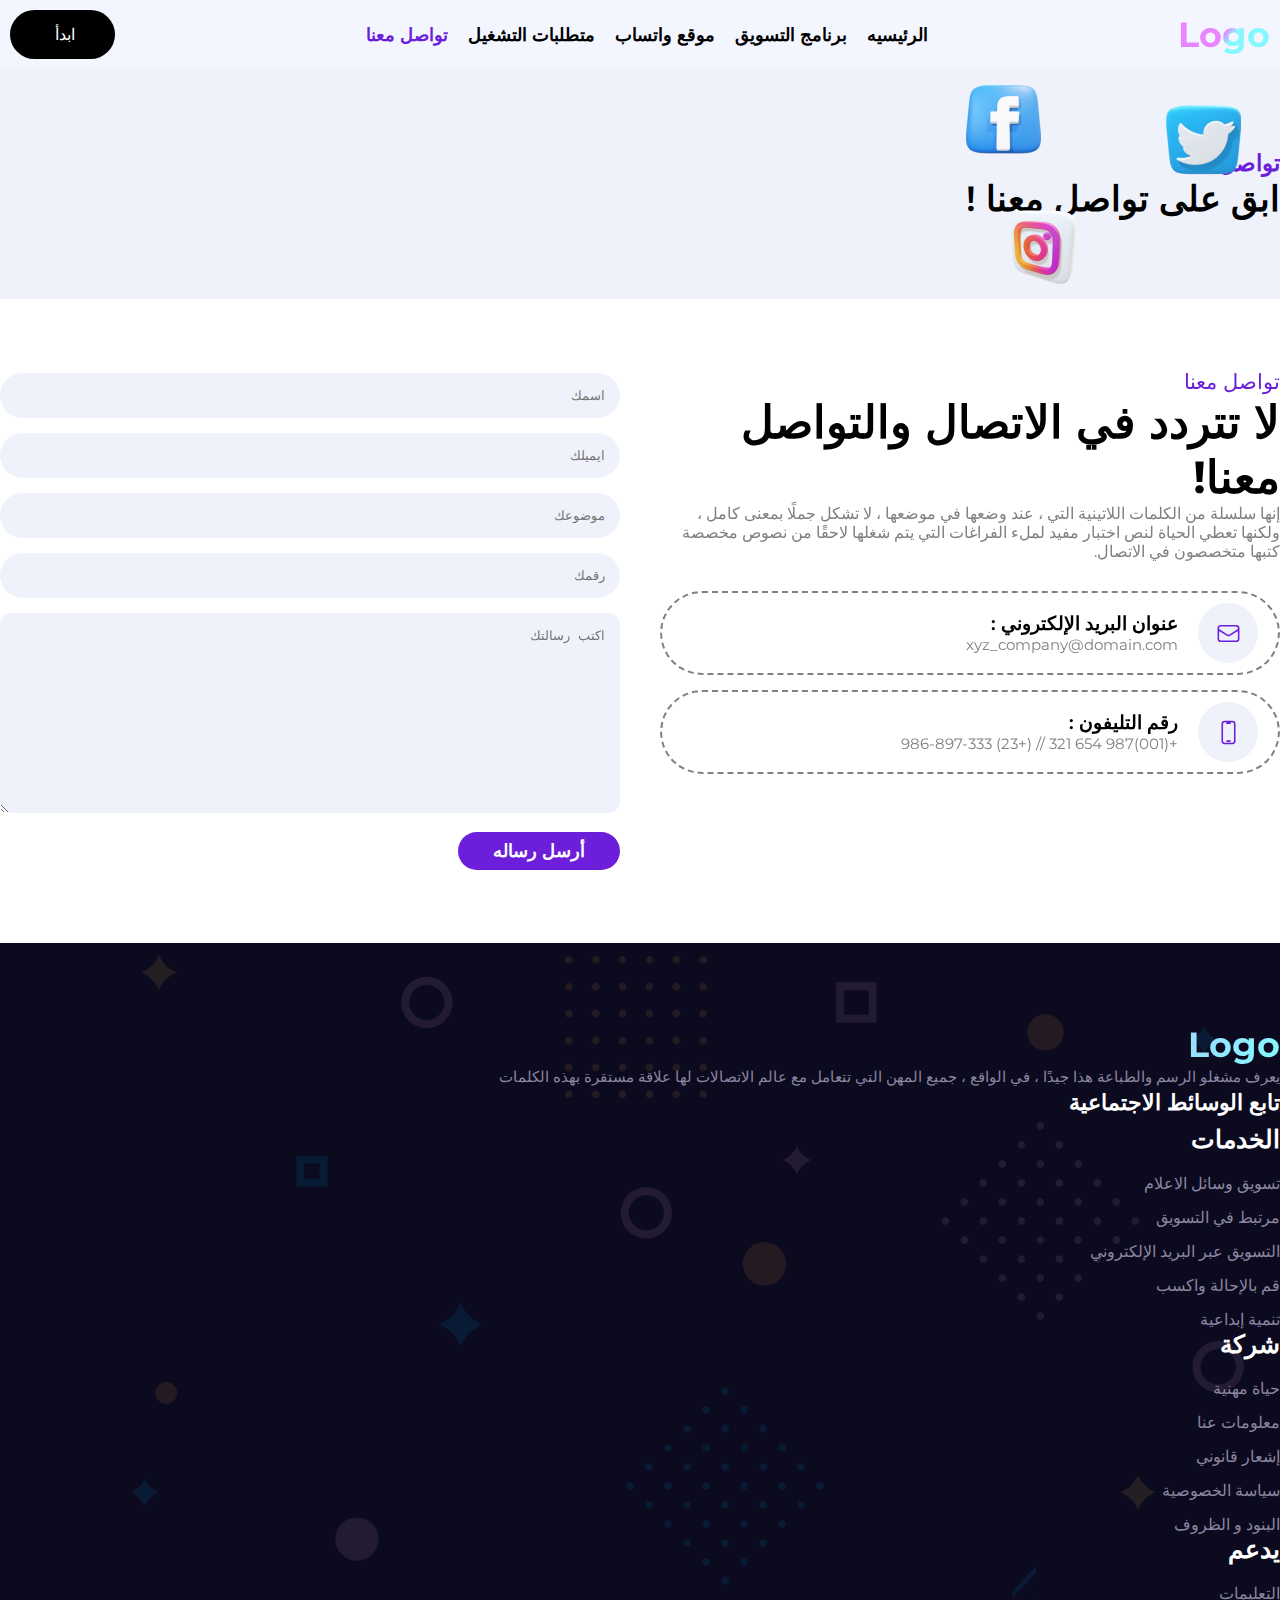
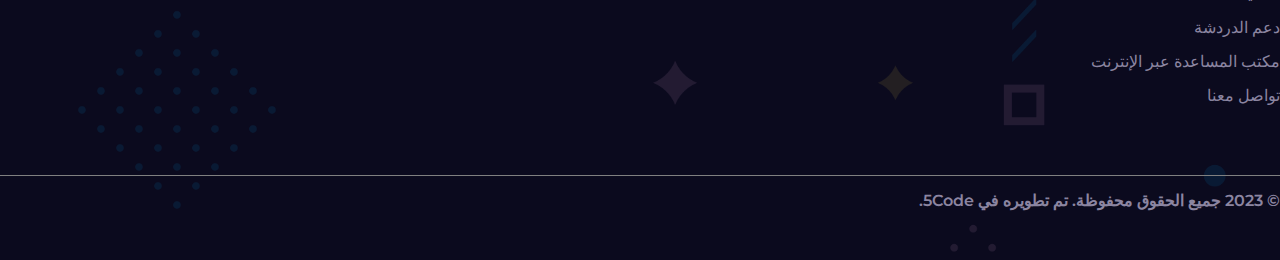
==== contact-us.html @ c9c699e8 "commit" ====
<!DOCTYPE html>
<html lang="en" dir="rtl">
  <head>
    <meta charset="UTF-8" />
    <meta http-equiv="X-UA-Compatible" content="IE=edge" />
    <meta name="viewport" content="width=device-width, initial-scale=1.0" />
    <title>Marketing project | contact us</title>
    <link rel="stylesheet" href="css/style.css" />
    <!-- bootstrap -->
    <link
      href="https://cdn.jsdelivr.net/npm/bootstrap@5.3.0-alpha3/dist/css/bootstrap.min.css"
      rel="stylesheet"
      integrity="sha384-KK94CHFLLe+nY2dmCWGMq91rCGa5gtU4mk92HdvYe+M/SXH301p5ILy+dN9+nJOZ"
      crossorigin="anonymous"
    />
    <!-- font awesome -->
    <link
      rel="stylesheet"
      href="https://cdnjs.cloudflare.com/ajax/libs/font-awesome/6.4.0/css/all.min.css"
      integrity="sha512-iecdLmaskl7CVkqkXNQ/ZH/XLlvWZOJyj7Yy7tcenmpD1ypASozpmT/E0iPtmFIB46ZmdtAc9eNBvH0H/ZpiBw=="
      crossorigin="anonymous"
      referrerpolicy="no-referrer"
    />
    <!-- aos -->
    <link href="https://unpkg.com/aos@2.3.1/dist/aos.css" rel="stylesheet" />
  </head>
  <body>
    <!-- start header -->
    <header>
      <div class="container">
        <a href="index.html" class="logo">
          <h3>Logo</h3>
        </a>

        <div class="links">
          <a href="index.html" class="link">الرئيسيه</a>
          <a href="marketing-program.html" class="link">برنامج التسويق</a>
           <a href="whats-app.html" class="link">موقع واتساب</a>
          <a href="operating-requirements.html" class="link">متطلبات التشغيل</a>
          <a href="contact-us.html" class="link active">تواصل معنا</a>
        </div>

        <div class="header_info">
           <a href="contact-us.html" class="btn_start"
            >ابدأ <i class="fa-solid fa-angle-left"></i
          ></a>
          <span class="btn_menu"
            ><svg
              xmlns="http://www.w3.org/2000/svg"
              fill="none"
              viewBox="0 0 24 24"
              stroke-width="1.5"
              stroke="currentColor"
              class="w-6 h-6"
            >
              <path
                stroke-linecap="round"
                stroke-linejoin="round"
                d="M3.75 6.75h16.5M3.75 12h16.5M12 17.25h8.25"
              />
            </svg>
          </span>
        </div>
      </div>
    </header>
    <!-- end header -->

    <!-- start menu mobile -->
    <div class="overflow"></div>
    <div class="menu_mobile">
      <div class="head">
        <a href="#">ابدأ</a>
        <span class="btn_close"
          ><svg
            xmlns="http://www.w3.org/2000/svg"
            fill="none"
            viewBox="0 0 24 24"
            stroke-width="1.5"
            stroke="currentColor"
            class="w-6 h-6"
          >
            <path
              stroke-linecap="round"
              stroke-linejoin="round"
              d="M6 18L18 6M6 6l12 12"
            />
          </svg>
        </span>
      </div>

      <div class="links">
        <a href="index.html" class="link"
          >الرئيسيه
          <svg
            xmlns="http://www.w3.org/2000/svg"
            fill="none"
            viewBox="0 0 24 24"
            stroke-width="1.5"
            stroke="currentColor"
            class="w-6 h-6"
          >
            <path
              stroke-linecap="round"
              stroke-linejoin="round"
              d="M8.25 4.5l7.5 7.5-7.5 7.5"
            />
          </svg>
        </a>

        <a href="marketing-program.html" class="link"
          >برنامج التسويق<svg
            xmlns="http://www.w3.org/2000/svg"
            fill="none"
            viewBox="0 0 24 24"
            stroke-width="1.5"
            stroke="currentColor"
            class="w-6 h-6"
          >
            <path
              stroke-linecap="round"
              stroke-linejoin="round"
              d="M8.25 4.5l7.5 7.5-7.5 7.5"
            />
          </svg>
        </a>

         <a href="whats-app.html" class="link"
          > موقع واتساب<svg
            xmlns="http://www.w3.org/2000/svg"
            fill="none"
            viewBox="0 0 24 24"
            stroke-width="1.5"
            stroke="currentColor"
            class="w-6 h-6"
          >
            <path
              stroke-linecap="round"
              stroke-linejoin="round"
              d="M8.25 4.5l7.5 7.5-7.5 7.5"
            />
          </svg>
        </a>
           <a href="operating-requirements.html" class="link"
          > متطلبات التشغيل<svg
            xmlns="http://www.w3.org/2000/svg"
            fill="none"
            viewBox="0 0 24 24"
            stroke-width="1.5"
            stroke="currentColor"
            class="w-6 h-6"
          >
            <path
              stroke-linecap="round"
              stroke-linejoin="round"
              d="M8.25 4.5l7.5 7.5-7.5 7.5"
            />
          </svg>
        </a>

        <a href="contact-us.html" class="link"
          >تواصل معنا
          <svg
            xmlns="http://www.w3.org/2000/svg"
            fill="none"
            viewBox="0 0 24 24"
            stroke-width="1.5"
            stroke="currentColor"
            class="w-6 h-6"
          >
            <path
              stroke-linecap="round"
              stroke-linejoin="round"
              d="M8.25 4.5l7.5 7.5-7.5 7.5"
            />
          </svg>
        </a>
      </div>
    </div>
    <!-- end menu mobile -->

    <!-- start secound hero -->
    <div class="secound_hero">
        <div class="container">
            <div class="text">
                <h4 class="title">تواصل معنا</h4>
                <p class="desc">ابق على تواصل معنا !</p>
            </div>
            <div class="images">
                <div class="img_icon_instagram">
                    <img src="images/Instagram-icon-2.png" alt="">
                </div>
                <div class="img_icon_facebook">
                    <img src="images/Facebook-icon-2.png" alt="">
                </div>
                <div class="img_icon_twitter">
                    <img src="images/Twitter-icon-2.png" alt="">
                </div>
            </div>
        </div>
    </div>
    <!-- end secound hero -->

    <!-- start contact section -->
    <div class="contact_section">
        <div class="container">
            <div class="line">
                <div class="left">
                    <div class="subtitle"  data-aos="fade-left"
              data-aos-duration="800"
              data-aos-delay="200">تواصل معنا</div>
                    <h1 class="title"  data-aos="fade-left"
              data-aos-duration="800"
              data-aos-delay="300">لا تتردد في الاتصال والتواصل معنا!</h1>
                    <p class="desc"  data-aos="fade-left"
              data-aos-duration="800"
              data-aos-delay="400">إنها سلسلة من الكلمات اللاتينية التي ، عند وضعها في موضعها ، لا تشكل جملًا بمعنى كامل ، ولكنها تعطي الحياة لنص اختبار مفيد لملء الفراغات التي يتم شغلها لاحقًا من نصوص مخصصة كتبها متخصصون في الاتصال.</p>
                    <div class="item"  data-aos="fade-left"
              data-aos-duration="800"
              data-aos-delay="500">
                        <div class="icon"><svg xmlns="http://www.w3.org/2000/svg" fill="none" viewBox="0 0 24 24" stroke-width="1.5" stroke="currentColor" class="w-6 h-6">
                            <path stroke-linecap="round" stroke-linejoin="round" d="M21.75 6.75v10.5a2.25 2.25 0 01-2.25 2.25h-15a2.25 2.25 0 01-2.25-2.25V6.75m19.5 0A2.25 2.25 0 0019.5 4.5h-15a2.25 2.25 0 00-2.25 2.25m19.5 0v.243a2.25 2.25 0 01-1.07 1.916l-7.5 4.615a2.25 2.25 0 01-2.36 0L3.32 8.91a2.25 2.25 0 01-1.07-1.916V6.75" />
                            </svg>
                        </div>
                        <div class="text">
                            <h4>عنوان البريد الإلكتروني :</h4>
                            <span>xyz_company@domain.com</span>
                        </div>
                    </div>
                    <div class="item"  data-aos="fade-left"
              data-aos-duration="800"
              data-aos-delay="600">
                        <div class="icon"><svg xmlns="http://www.w3.org/2000/svg" fill="none" viewBox="0 0 24 24" stroke-width="1.5" stroke="currentColor" class="w-6 h-6">
                                <path stroke-linecap="round" stroke-linejoin="round" d="M10.5 1.5H8.25A2.25 2.25 0 006 3.75v16.5a2.25 2.25 0 002.25 2.25h7.5A2.25 2.25 0 0018 20.25V3.75a2.25 2.25 0 00-2.25-2.25H13.5m-3 0V3h3V1.5m-3 0h3m-3 18.75h3" />
                                </svg>
                        </div>
                        <div class="text">
                            <h4>رقم التليفون :</h4>
                            <span>+(001)987 654 321 // (+23) 986-897-333</span>
                        </div>
                    </div>
                    <div class="item"  data-aos="fade-left"
              data-aos-duration="800"
              data-aos-delay="700">
                        <div class="icon"><svg xmlns="http://www.w3.org/2000/svg" fill="none" viewBox="0 0 24 24" stroke-width="1.5" stroke="currentColor" class="w-6 h-6">
                        <path stroke-linecap="round" stroke-linejoin="round" d="M15 10.5a3 3 0 11-6 0 3 3 0 016 0z" />
                        <path stroke-linecap="round" stroke-linejoin="round" d="M19.5 10.5c0 7.142-7.5 11.25-7.5 11.25S4.5 17.642 4.5 10.5a7.5 7.5 0 1115 0z" />
                        </svg>
                        </div>
                        <div class="text">
                            <h4>عنوان المنطقة :</h4>
                            <span>23rd Street, West Road, California</span>
                        </div>
                    </div>
                    
                </div>
                <div class="right">
                    <form action="">
                        <div class="row">
                            <div class="col-12 col-md-6"  data-aos="fade-up"
              data-aos-duration="800"
              data-aos-delay="300">
                                <input type="text" placeholder="اسمك" >
                            </div>
                            <div class="col-12 col-md-6" data-aos="fade-up"
              data-aos-duration="800"
              data-aos-delay="300">
                                <input type="text" placeholder="ايميلك">
                            </div>
                            <div class="col-12 col-md-6" data-aos="fade-up"
              data-aos-duration="800"
              data-aos-delay="400">
                                <input type="text" placeholder="موضوعك">
                            </div>
                            <div class="col-12 col-md-6" data-aos="fade-up"
              data-aos-duration="800"
              data-aos-delay="400">
                                <input type="text" placeholder="رقمك">
                            </div>
                            <div class="col-12" data-aos="fade-up"
              data-aos-duration="800"
              data-aos-delay="500">
                                <textarea placeholder="اكتب رسالتك"></textarea>
                            </div>
                        </div>
                        <button class="btn_submit">أرسل رساله</button>
                    </form>
                </div>
            </div>
        </div>
    </div>
    <!-- end contact section -->


    <!-- start footer -->
    <footer>
      <div class="container">
        <div class="row line">
          <div class="col-12 col-md-3">
            <a href="index.html" class="logo">
              <h3>Logo</h3>
            </a>
            <p class="desc">
              يعرف مشغلو الرسم والطباعة هذا جيدًا ، في الواقع ، جميع المهن التي
              تتعامل مع عالم الاتصالات لها علاقة مستقرة بهذه الكلمات
            </p>

            <h5 class="title_socail">تابع الوسائط الاجتماعية</h4>
            <div class="social_media">
              <a href="#">
                <i class="fa-brands fa-facebook-f"></i>
              </a>
              <a href="#">
                <i class="fa-brands fa-instagram"></i>
              </a>
              <a href="#"> <i class="fa-brands fa-twitter"></i> </a>
            </div>
          </div>
          <div class="col-12 col-md-3">
            <div class="links">
              <h4>الخدمات</h4>
              <a href="#">تسويق وسائل الاعلام</a>
              <a href="#">مرتبط في التسويق </a>
              <a href="#">التسويق عبر البريد الإلكتروني </a>
              <a href="#">قم بالإحالة واكسب</a>
              <a href="#"> تنمية إبداعية </a>
            </div>
          </div>
          <div class="col-12 col-md-3">
            <div class="links">
              <h4>شركة</h4>
              <a href="#">حياة مهنية </a>
              <a href="#">معلومات عنا </a>
              <a href="#">إشعار قانوني</a>
              <a href="#">سياسة الخصوصية</a>
              <a href="#">البنود و الظروف</a>
            </div>
          </div>
          <div class="col-12 col-md-3">
            <div class="links">
              <h4>يدعم</h4>
              <a href="#">التعليمات </a>
              <a href="#">دعم الدردشة </a>
              <a href="#">مكتب المساعدة عبر الإنترنت</a>
              <a href="#">تواصل معنا</a>
            </div>
          </div>
        </div>
        <div class="bottom_footer">
          <p>© 2023 جميع الحقوق محفوظة. تم تطويره في 5Code.</p>
        </div>
      </div>
    </footer>
    <!-- end footer -->

    <script
      src="https://cdn.jsdelivr.net/npm/bootstrap@5.3.0-alpha3/dist/js/bootstrap.bundle.min.js"
      integrity="sha384-ENjdO4Dr2bkBIFxQpeoTz1HIcje39Wm4jDKdf19U8gI4ddQ3GYNS7NTKfAdVQSZe"
      crossorigin="anonymous"
    ></script>
    <!-- aos -->
    <script src="https://unpkg.com/aos@2.3.1/dist/aos.js"></script>
    <script src="js/menu-mobile.js"></script>
    <script>
      AOS.init();
    </script>
  </body>
</html>
---- css/style.css ----
@import url("https://fonts.googleapis.com/css2?family=Montserrat:wght@300;400;500;600;700&display=swap");
header {
  position: relative;
  z-index: 10;
  padding: 10px;
}
header .container {
  display: -webkit-box;
  display: -ms-flexbox;
  display: flex;
  -webkit-box-align: center;
      -ms-flex-align: center;
          align-items: center;
  -webkit-box-pack: justify;
      -ms-flex-pack: justify;
          justify-content: space-between;
}
header .container .logo h3 {
  font-size: 35px;
  font-weight: 700;
  background: linear-gradient(125deg, #e885ff 49%, #85f7ff 59%);
  -webkit-background-clip: text;
  -webkit-text-fill-color: transparent;
}
header .container .links {
  display: -webkit-box;
  display: -ms-flexbox;
  display: flex;
  -webkit-box-align: center;
      -ms-flex-align: center;
          align-items: center;
  gap: 20px;
}
header .container .links .link {
  font-weight: 600;
  font-size: 18px;
}
header .container .links .link.active {
  color: #6c1eda !important;
}
header .container .header_info .btn_start {
  padding: 15px 40px 15px 40px;
  font-weight: 500;
  background-color: #000000;
  color: white !important;
  border-radius: 50px;
  display: -webkit-box;
  display: -ms-flexbox;
  display: flex;
  -webkit-box-align: center;
      -ms-flex-align: center;
          align-items: center;
  gap: 5px;
}
header .container .header_info .btn_start i {
  font-size: 13px;
}
header .container .header_info .btn_menu {
  display: none;
}

@media (max-width: 768px) {
  header {
    padding: 5px 0;
  }
  header .container .logo h3 {
    font-size: 28px;
    margin-bottom: 0;
  }
  header .container .links {
    display: none;
  }
  header .container .header_info .btn_start {
    display: none;
  }
  header .container .header_info .btn_menu {
    display: block;
    cursor: pointer;
  }
  header .container .header_info .btn_menu svg {
    width: 30px;
  }
}
.overflow {
  position: fixed;
  top: 0;
  left: 0;
  width: 100%;
  height: 100%;
  background-color: rgba(0, 0, 0, 0.57);
  z-index: 998;
  display: none;
}
.overflow.active {
  display: block;
}

.menu_mobile {
  position: fixed;
  height: 100%;
  width: 300px;
  top: 0;
  left: -100%;
  background-color: white;
  z-index: 999;
  padding: 20px;
  -webkit-transition: all 0.4s;
  transition: all 0.4s;
}
.menu_mobile.active {
  left: 0;
}
.menu_mobile .head {
  display: -webkit-box;
  display: -ms-flexbox;
  display: flex;
  -webkit-box-align: center;
      -ms-flex-align: center;
          align-items: center;
  -webkit-box-pack: justify;
      -ms-flex-pack: justify;
          justify-content: space-between;
  padding-bottom: 20px;
  border-bottom: 1px solid rgba(20, 3, 66, 0.07);
}
.menu_mobile .head a {
  font-size: 18px;
  background-image: -webkit-gradient(linear, left top, left bottom, from(#e885ff), to(#85f7ff));
  background-image: linear-gradient(180deg, #e885ff 0%, #85f7ff 100%);
  color: white !important;
  padding: 4px 30px;
  border-radius: 50px;
}
.menu_mobile .head .btn_close {
  color: #000000;
  cursor: pointer;
}
.menu_mobile .links {
  padding-top: 15px;
}
.menu_mobile .links .link {
  display: -webkit-box;
  display: -ms-flexbox;
  display: flex;
  -webkit-box-align: center;
      -ms-flex-align: center;
          align-items: center;
  -webkit-box-pack: justify;
      -ms-flex-pack: justify;
          justify-content: space-between;
  margin-bottom: 20px;
  color: #000000 !important;
  font-weight: 500;
  font-size: 18px;
}
.menu_mobile .links .link svg {
  width: 18px;
}

footer {
  padding: 80px 0 50px;
  background-color: #0b0a1e;
  color: white;
  background-image: url("../images/bg-footer.png");
  background-position: center center;
  background-repeat: no-repeat;
  background-size: cover;
}
footer .line {
  margin-bottom: 70px;
}
footer .line .logo h3 {
  font-size: 35px;
  font-weight: 700;
  background: linear-gradient(115deg, #e885ff 69%, #85f7ff 99%);
  -webkit-background-clip: text;
  -webkit-text-fill-color: transparent;
}
footer .line .desc {
  font-size: 15px;
  line-height: 1.5;
  color: #8b85a1;
}
footer .line .title_socail {
  margin-bottom: 8px;
  font-size: 22px;
}
footer .line .social_media {
  display: -webkit-box;
  display: -ms-flexbox;
  display: flex;
  -webkit-box-align: center;
      -ms-flex-align: center;
          align-items: center;
  gap: 15px;
}
footer .line .social_media a i {
  font-size: 18px;
  color: #6c1eda;
}
footer .line h4 {
  margin-bottom: 20px;
  font-size: 25px;
  font-weight: 700;
}
footer .line .links a {
  display: block;
  padding-left: 10px;
  position: relative;
  color: #8b85a1 !important;
}
footer .line .links a:hover {
  color: #e885ff !important;
}
footer .line .links a:not(:last-child) {
  margin-bottom: 15px;
}
footer .line .input_item {
  display: -webkit-box;
  display: -ms-flexbox;
  display: flex;
  -webkit-box-align: center;
      -ms-flex-align: center;
          align-items: center;
  border-radius: 50px;
  overflow: hidden;
  margin-bottom: 10px;
}
footer .line .input_item input {
  padding: 10px;
  width: 100%;
  height: 40px;
}
footer .line .input_item button {
  padding: 10px 20px;
  border: none;
  background-color: #e885ff;
  height: 40px;
  color: white;
}
footer .line .input_item button i {
  font-size: 15px;
}
footer .bottom_footer {
  padding-top: 15px;
  border-top: 1px solid gray;
}
footer .bottom_footer p {
  margin-bottom: 0;
  font-weight: 600;
  color: #8b85a1;
}

@media (max-width: 768px) {
  footer {
    padding: 30px 0 20px;
    text-align: center;
  }
  footer .line {
    margin-bottom: 20px;
  }
  footer .line .logo h3 {
    font-size: 27px;
  }
  footer .line .desc {
    font-size: 13px;
  }
  footer .line .btn_about {
    -webkit-box-pack: center;
        -ms-flex-pack: center;
            justify-content: center;
    font-size: 15px;
  }
  footer .line .btn_about span {
    width: 28px;
    height: 28px;
  }
  footer .line .btn_about span i {
    font-size: 11px;
  }
  footer .line h4 {
    font-size: 19px;
    margin-bottom: 10px;
  }
  footer .line .links {
    margin: 10px 0;
  }
  footer .line .links a {
    width: -webkit-fit-content;
    width: -moz-fit-content;
    width: fit-content;
    margin: 0 auto 10px !important;
    font-size: 14px;
    padding-left: 5px;
  }
  footer .line .links a::before {
    width: 5px;
    height: 5px;
  }
  footer .line .input_item {
    border-radius: 100px;
  }
  footer .line .input_item input {
    padding: 4px 10px;
    height: 35px;
    font-size: 14px;
  }
  footer .line .input_item button {
    height: 35px;
    padding: 0px 20px;
  }
  footer .line .input_item button i {
    font-size: 11px;
  }
  footer .line .social_media {
    -webkit-box-pack: center;
        -ms-flex-pack: center;
            justify-content: center;
  }
  footer .bottom_footer p {
    font-size: 12px;
  }
}
.secound_hero {
  height: 230px;
  display: -webkit-box;
  display: -ms-flexbox;
  display: flex;
  -webkit-box-align: center;
      -ms-flex-align: center;
          align-items: center;
  background-color: #eff2fb;
}
.secound_hero .container {
  display: -webkit-box;
  display: -ms-flexbox;
  display: flex;
  -webkit-box-align: center;
      -ms-flex-align: center;
          align-items: center;
  -webkit-box-pack: justify;
      -ms-flex-pack: justify;
          justify-content: space-between;
}
.secound_hero .container .text .title {
  font-size: 23px;
  color: #6c1eda;
  font-weight: 600;
}
.secound_hero .container .text .desc {
  font-size: 35px;
  font-weight: 600;
}
.secound_hero .container .images {
  position: relative;
}
.secound_hero .container .images > div {
  position: absolute;
}
.secound_hero .container .images > div.img_icon_instagram {
  top: 25px;
  right: -110px;
}
.secound_hero .container .images > div.img_icon_facebook {
  top: -105px;
  left: 0;
}
.secound_hero .container .images > div.img_icon_twitter {
  bottom: 0;
  left: 200px;
}
.secound_hero .container .images > div img {
  width: 75px;
}

@media (max-width: 768px) {
  .secound_hero {
    height: 150px;
  }
  .secound_hero .container .text .title {
    font-size: 19px;
    margin-bottom: 0;
  }
  .secound_hero .container .text .desc {
    font-size: 25px;
    margin-bottom: 0;
  }
  .secound_hero .container .images > div.img_icon_facebook {
    top: -55px;
    left: 35px;
  }
  .secound_hero .container .images > div.img_icon_twitter {
    left: 150px;
  }
  .secound_hero .container .images > div img {
    width: 40px;
  }
}
.hero_section {
  height: calc(100vh - 79px);
}
.hero_section .container {
  height: 100%;
}
.hero_section .container .line {
  height: 100%;
  display: -webkit-box;
  display: -ms-flexbox;
  display: flex;
  -webkit-box-align: center;
      -ms-flex-align: center;
          align-items: center;
  gap: 40px;
}
.hero_section .container .line .left,
.hero_section .container .line .right {
  width: 50%;
}
.hero_section .container .line .left .subtitle {
  font-size: 21px;
  margin-bottom: 10px;
  font-weight: 600;
  background: linear-gradient(50deg, #739eff 67%, #df53ff 94%);
  -webkit-background-clip: text;
  -webkit-text-fill-color: transparent;
}
.hero_section .container .line .left .title {
  font-size: 45px;
  font-weight: 700;
  margin-bottom: 20px;
}
.hero_section .container .line .left .title span {
  background: -webkit-gradient(linear, left top, right top, from(#85f7ff), color-stop(40%, #739eff), color-stop(#df53ff), to(#e885ff));
  background: linear-gradient(90deg, #85f7ff 0%, #739eff 40%, #df53ff, #e885ff 100%);
  -webkit-background-clip: text;
  -webkit-text-fill-color: transparent;
}
.hero_section .container .line .left .desc {
  color: rgba(60, 66, 117, 0.631372549);
  font-weight: 600;
  font-size: 17px;
}
.hero_section .container .line .left .btn_start {
  display: inline-block;
  padding: 12px 50px;
  font-weight: 500;
  background-color: #000000;
  color: white !important;
  border-radius: 50px;
  display: -webkit-box;
  display: -ms-flexbox;
  display: flex;
  -webkit-box-align: center;
      -ms-flex-align: center;
          align-items: center;
  gap: 5px;
  border: none;
}
.hero_section .container .line .left .bottom_text {
  margin-top: 25px;
  display: -webkit-box;
  display: -ms-flexbox;
  display: flex;
  -webkit-box-align: center;
      -ms-flex-align: center;
          align-items: center;
  gap: 15px;
}
.hero_section .container .line .left .bottom_text img {
  width: 188px;
}
.hero_section .container .line .left .bottom_text span {
  font-weight: 600;
}
.hero_section .container .line .right {
  position: relative;
}
.hero_section .container .line .right .image_frame_hero {
  margin: auto;
  width: 450px;
  max-width: 660px;
  -webkit-filter: brightness(101%) contrast(100%) saturate(141%) blur(0px) hue-rotate(0deg);
          filter: brightness(101%) contrast(100%) saturate(141%) blur(0px) hue-rotate(0deg);
  border-radius: 30px 30px 30px 30px;
}
.hero_section .container .line .right .image_frame_hero img {
  width: 100%;
  height: 100%;
}
.hero_section .container .line .right .img_hero {
  width: 350px;
  position: absolute;
  bottom: -248px;
  left: 50%;
  -webkit-transform: translate(-50%, -50%);
          transform: translate(-50%, -50%);
}
.hero_section .container .line .right .img_hero img {
  width: 100%;
  height: 100%;
}
.hero_section .container .line .right .img_tiktok,
.hero_section .container .line .right .img_insta,
.hero_section .container .line .right .img_facebook,
.hero_section .container .line .right .img_sales,
.hero_section .container .line .right .img_members {
  position: absolute;
}
.hero_section .container .line .right .img_tiktok {
  top: 10px;
  left: 52px;
}
.hero_section .container .line .right .img_tiktok img {
  width: 90px;
}
.hero_section .container .line .right .img_insta {
  top: 150px;
  right: 90px;
}
.hero_section .container .line .right .img_insta img {
  width: 95px;
}
.hero_section .container .line .right .img_facebook {
  bottom: 150px;
  right: 45px;
}
.hero_section .container .line .right .img_facebook img {
  width: 110px;
}
.hero_section .container .line .right .img_sales {
  bottom: 20px;
  left: 0;
}
.hero_section .container .line .right .img_sales img {
  width: 230px;
  border-radius: 10px;
}
.hero_section .container .line .right .img_members {
  bottom: -40px;
  right: 0;
}
.hero_section .container .line .right .img_members img {
  width: 190px;
  border-radius: 10px;
}

@media (max-width: 768px) {
  .hero_section .container {
    margin-top: 60px;
  }
  .hero_section .container .line {
    -webkit-box-orient: vertical;
    -webkit-box-direction: normal;
        -ms-flex-direction: column;
            flex-direction: column;
    gap: 30px;
    text-align: center;
  }
  .hero_section .container .line .left,
.hero_section .container .line .right {
    width: 100%;
  }
  .hero_section .container .line .left .subtitle {
    font-size: 16px;
    margin-bottom: 2px;
    background: linear-gradient(159deg, #739eff 37%, #df53ff 94%);
    -webkit-background-clip: text;
    -webkit-text-fill-color: transparent;
  }
  .hero_section .container .line .left .title {
    font-size: 28px;
    margin-bottom: 5px;
  }
  .hero_section .container .line .left .desc {
    font-weight: 500;
    font-size: 13px;
    margin-bottom: 10px;
  }
  .hero_section .container .line .left .btn_start {
    margin: auto;
    padding: 5px 25px;
    font-size: 14px;
  }
  .hero_section .container .line .left .bottom_text {
    -webkit-box-pack: center;
        -ms-flex-pack: center;
            justify-content: center;
    gap: 5px;
    margin-top: 8px;
  }
  .hero_section .container .line .left .bottom_text img {
    width: 110px;
  }
  .hero_section .container .line .left .bottom_text span {
    font-size: 14px;
  }
  .hero_section .container .line .right .image_frame_hero {
    width: 100%;
    max-width: 350px;
  }
  .hero_section .container .line .right .img_hero {
    max-width: 280px;
    width: 100%;
    bottom: -198px;
  }
  .hero_section .container .line .right .img_tiktok {
    left: 22px;
  }
  .hero_section .container .line .right .img_tiktok img {
    width: 67px;
  }
  .hero_section .container .line .right .img_insta {
    top: 100px;
    right: 20px;
  }
  .hero_section .container .line .right .img_insta img {
    width: 70px;
  }
  .hero_section .container .line .right .img_facebook {
    right: 15px;
  }
  .hero_section .container .line .right .img_facebook img {
    width: 70px;
  }
  .hero_section .container .line .right .img_sales {
    left: 5px;
  }
  .hero_section .container .line .right .img_sales img {
    width: 130px;
  }
  .hero_section .container .line .right .img_members {
    bottom: 2px;
    right: 20px;
  }
  .hero_section .container .line .right .img_members img {
    width: 120px;
  }
}
.about_programe,
.about_whatsapp {
  padding: 80px 0;
  background-color: #ebeef9;
}
.about_programe .line,
.about_whatsapp .line {
  display: -webkit-box;
  display: -ms-flexbox;
  display: flex;
  -webkit-box-align: center;
      -ms-flex-align: center;
          align-items: center;
  gap: 40px;
}
.about_programe .line .left,
.about_programe .line .right,
.about_whatsapp .line .left,
.about_whatsapp .line .right {
  width: 100%;
}
.about_programe .line .right,
.about_whatsapp .line .right {
  display: -webkit-box;
  display: -ms-flexbox;
  display: flex;
  gap: 35px;
  position: relative;
}
.about_programe .line .right .image,
.about_whatsapp .line .right .image {
  position: relative;
}
.about_programe .line .right .image img,
.about_whatsapp .line .right .image img {
  width: 95%;
  border-radius: 150px;
}
.about_programe .line .right .image:first-child,
.about_whatsapp .line .right .image:first-child {
  -webkit-transform: translateY(60px);
          transform: translateY(60px);
}
.about_programe .line .right .image:first-child::before,
.about_whatsapp .line .right .image:first-child::before {
  content: "";
  position: absolute;
  bottom: 0;
  left: -70px;
  width: 90px;
  height: 90px;
  border-radius: 50%;
  background-color: #ff5e87;
}
.about_programe .line .right .image:nth-child(2)::before,
.about_whatsapp .line .right .image:nth-child(2)::before {
  content: "";
  position: absolute;
  top: 30px;
  right: -100px;
  width: 50px;
  height: 50px;
  border-radius: 50%;
  background-color: #00f9b9;
}
.about_programe .line .right .img_icon,
.about_whatsapp .line .right .img_icon {
  position: absolute;
  top: 50px;
  right: 0;
}
.about_programe .line .right .img_icon img,
.about_whatsapp .line .right .img_icon img {
  width: 100px;
}
.about_programe .line .left .subtitle,
.about_whatsapp .line .left .subtitle {
  font-size: 25px;
  font-weight: 600;
  margin-bottom: 10px;
  background: linear-gradient(50deg, #739eff 67%, #df53ff 94%);
  -webkit-background-clip: text;
  -webkit-text-fill-color: transparent;
}
.about_programe .line .left .title,
.about_whatsapp .line .left .title {
  font-size: 45px;
  font-weight: 700;
  margin-bottom: 15px;
}
.about_programe .line .left .desc,
.about_whatsapp .line .left .desc {
  color: rgba(60, 66, 117, 0.631372549);
  font-weight: 600;
  font-size: 17px;
}
.about_programe .line .left .feature,
.about_whatsapp .line .left .feature {
  margin-bottom: 10px;
  display: -webkit-box;
  display: -ms-flexbox;
  display: flex;
  -webkit-box-align: center;
      -ms-flex-align: center;
          align-items: center;
  gap: 8px;
}
.about_programe .line .left .feature i,
.about_whatsapp .line .left .feature i {
  color: #6c1eda;
  font-size: 20px;
}
.about_programe .line .left .feature span,
.about_whatsapp .line .left .feature span {
  font-size: 17px;
}

@media (max-width: 768px) {
  .about_programe,
.about_whatsapp {
    padding: 30px 0 70px;
  }
  .about_programe .line,
.about_whatsapp .line {
    -webkit-box-orient: vertical;
    -webkit-box-direction: reverse;
        -ms-flex-direction: column-reverse;
            flex-direction: column-reverse;
    gap: 20px;
    text-align: center;
  }
  .about_programe .line .left,
.about_programe .line .right,
.about_whatsapp .line .left,
.about_whatsapp .line .right {
    width: 100%;
  }
  .about_programe .line .left .subtitle,
.about_whatsapp .line .left .subtitle {
    font-size: 18px;
    margin-bottom: 3px;
  }
  .about_programe .line .left .title,
.about_whatsapp .line .left .title {
    font-size: 28px;
    margin-bottom: 0;
  }
  .about_programe .line .left .desc,
.about_whatsapp .line .left .desc {
    font-size: 14px;
    margin-bottom: 6px;
  }
  .about_programe .line .left .feature,
.about_whatsapp .line .left .feature {
    -webkit-box-pack: center;
        -ms-flex-pack: center;
            justify-content: center;
    margin-bottom: 5px;
  }
  .about_programe .line .left .feature i,
.about_whatsapp .line .left .feature i {
    font-size: 16px;
  }
  .about_programe .line .left .feature span,
.about_whatsapp .line .left .feature span {
    font-size: 15px;
    font-weight: 600;
  }
  .about_programe .line .right,
.about_whatsapp .line .right {
    gap: 10px;
  }
  .about_programe .line .right .image:first-child::before,
.about_whatsapp .line .right .image:first-child::before {
    bottom: 44px;
    left: -60px;
    width: 60px;
    height: 60px;
    z-index: 10;
  }
  .about_programe .line .right .image:nth-child(2)::before,
.about_whatsapp .line .right .image:nth-child(2)::before {
    top: 20px;
    right: -70px;
    width: 35px;
    height: 35px;
    z-index: 10;
  }
  .about_programe .line .right .img_icon,
.about_whatsapp .line .right .img_icon {
    display: none;
  }
}
.about_whatsapp {
  background-color: transparent;
  padding: 100px 0;
}
.about_whatsapp .right {
  -webkit-box-pack: center;
      -ms-flex-pack: center;
          justify-content: center;
}
.about_whatsapp .right .img_about {
  text-align: center;
}
.about_whatsapp .right .img_about img {
  width: 85%;
  border-radius: 60px;
  -webkit-box-shadow: 0px 25px 50px 0px rgba(217, 217, 217, 0.36);
          box-shadow: 0px 25px 50px 0px rgba(217, 217, 217, 0.36);
}
.about_whatsapp .right .img_person {
  position: absolute;
  bottom: -45px;
  right: 0px;
}
.about_whatsapp .right .img_person img {
  width: 75%;
  position: relative;
  z-index: 10;
}
.about_whatsapp .right .img_person .bg_person {
  position: absolute;
  bottom: 0;
  left: 63%;
  -webkit-transform: translateX(-50%);
          transform: translateX(-50%);
  z-index: 5;
}

@media (max-width: 768px) {
  .about_whatsapp {
    padding: 40px 0;
  }
  .about_whatsapp .left .subtitle {
    font-size: 17px;
  }
  .about_whatsapp .left .title {
    font-size: 20px !important;
    margin-bottom: 5px;
  }
  .about_whatsapp .right .img_about img {
    width: 100%;
    height: 360px;
    border-radius: 40px;
  }
  .about_whatsapp .right .img_person {
    display: none;
  }
}
.pricing {
  padding: 150px 0;
}
.pricing .subtitle {
  font-size: 22px;
  font-weight: 600;
  color: #6c1eda;
  text-align: center;
}
.pricing .title {
  font-size: 22px;
  font-weight: 700;
  text-align: center;
  margin-bottom: 5px;
}
.pricing .desc {
  color: gray;
  margin: auto;
  text-align: center;
}
.pricing .boxs {
  display: -ms-grid;
  display: grid;
  grid-template-columns: repeat(auto-fill, minmax(350px, 1fr));
  gap: 40px;
  margin-top: 60px;
}
.pricing .boxs .box {
  background-color: #eff2fb;
  padding: 30px;
  border-radius: 12px;
  text-align: center;
}
.pricing .boxs .box.active {
  background-color: #6c1eda;
  color: white;
}
.pricing .boxs .box.active .desc {
  color: rgb(198, 198, 198);
}
.pricing .boxs .box.active .features .feature i {
  color: white;
}
.pricing .boxs .box.active .btn_buy {
  background-color: white;
  color: #6c1eda !important;
}
.pricing .boxs .box .icon {
  text-align: center;
  margin-bottom: 25px;
}
.pricing .boxs .box .icon img {
  width: 80px;
}
.pricing .boxs .box .title {
  font-size: 26px;
}
.pricing .boxs .box .desc {
  font-size: 15px;
  color: gray;
  margin-bottom: 0;
}
.pricing .boxs .box .price {
  text-align: center;
  font-weight: 700;
  font-size: 32px;
  margin: 20px 0;
}
.pricing .boxs .box .features {
  text-align: center;
  margin-bottom: 30px;
}
.pricing .boxs .box .features .feature {
  display: -webkit-box;
  display: -ms-flexbox;
  display: flex;
  -webkit-box-align: center;
      -ms-flex-align: center;
          align-items: center;
  -webkit-box-pack: center;
      -ms-flex-pack: center;
          justify-content: center;
  gap: 8px;
}
.pricing .boxs .box .features .feature:not(:last-child) {
  margin-bottom: 10px;
}
.pricing .boxs .box .features .feature i {
  color: #6c1eda;
  font-size: 13px;
}
.pricing .boxs .box .features .feature span {
  font-size: 17px;
}
.pricing .boxs .box .btn_buy {
  background-color: #6c1eda;
  color: white !important;
  font-weight: 600;
  font-size: 16px;
  border: none;
  border-radius: 6px;
  padding: 8px 35px;
  margin: auto;
}

@media (max-width: 768px) {
  .pricing {
    padding: 30px 0;
  }
  .pricing .subtitle {
    font-size: 15px;
  }
  .pricing .title {
    font-size: 24px;
    margin-bottom: 0;
  }
  .pricing .desc {
    font-size: 13px;
  }
  .pricing .boxs {
    grid-template-columns: repeat(auto-fill, minmax(230px, 1fr));
    gap: 25px;
    margin-top: 30px;
  }
  .pricing .boxs .box {
    padding: 15px;
  }
  .pricing .boxs .box .icon {
    margin-bottom: 8px;
  }
  .pricing .boxs .box .icon img {
    width: 60px;
  }
  .pricing .boxs .box .title {
    font-size: 20px;
  }
  .pricing .boxs .box .desc {
    font-size: 13px;
  }
  .pricing .boxs .box .price {
    font-size: 26px;
    margin: 10px 0;
  }
  .pricing .boxs .box .features {
    margin-bottom: 15px;
  }
  .pricing .boxs .box .features .feature {
    gap: 4px;
  }
  .pricing .boxs .box .features .feature:not(:last-child) {
    margin-bottom: 3px;
  }
  .pricing .boxs .box .features .feature span {
    font-size: 15px;
  }
  .pricing .boxs .box .btn_buy {
    padding: 6px 35px;
    font-size: 15px;
  }
}
.contact_section {
  padding: 70px 0;
  background-color: white;
}
.contact_section .line {
  display: -webkit-box;
  display: -ms-flexbox;
  display: flex;
  -webkit-box-align: center;
      -ms-flex-align: center;
          align-items: center;
  gap: 40px;
}
.contact_section .line .left,
.contact_section .line .right {
  width: 50%;
}
.contact_section .line .left .subtitle {
  font-size: 21px;
  color: #6c1eda;
}
.contact_section .line .left .title {
  font-size: 45px;
  font-weight: 700;
}
.contact_section .line .left .desc {
  color: gray;
  margin-bottom: 30px;
}
.contact_section .line .left .item {
  padding: 10px 20px;
  border: 2px dashed gray;
  border-radius: 60px;
  display: -webkit-box;
  display: -ms-flexbox;
  display: flex;
  -webkit-box-align: center;
      -ms-flex-align: center;
          align-items: center;
  gap: 20px;
}
.contact_section .line .left .item:not(:last-child) {
  margin-bottom: 15px;
}
.contact_section .line .left .item .icon {
  width: 60px;
  height: 60px;
  background-color: #eff2fb;
  border-radius: 50%;
  display: -webkit-box;
  display: -ms-flexbox;
  display: flex;
  -webkit-box-align: center;
      -ms-flex-align: center;
          align-items: center;
  -webkit-box-pack: center;
      -ms-flex-pack: center;
          justify-content: center;
}
.contact_section .line .left .item .icon svg {
  color: #6c1eda;
}
.contact_section .line .left .item .text h4 {
  margin-bottom: 0;
  font-size: 19px;
  font-weight: 600;
}
.contact_section .line .left .item .text span {
  font-size: 15px;
  color: gray;
}
.contact_section .line .right form input,
.contact_section .line .right form textarea {
  padding: 15px;
  background-color: #eff2fb;
  border: none;
  outline: none;
  border-radius: 50px;
  width: 100%;
  margin-bottom: 15px;
}
.contact_section .line .right form textarea {
  border-radius: 12px;
  height: 200px;
}
.contact_section .line .right form .btn_submit {
  background-color: #6c1eda;
  color: white;
  font-weight: 600;
  font-size: 18px;
  border-radius: 50px;
  padding: 8px 35px;
}

@media (max-width: 768px) {
  .contact_section {
    padding: 30px 0;
  }
  .contact_section .line {
    -webkit-box-orient: vertical;
    -webkit-box-direction: normal;
        -ms-flex-direction: column;
            flex-direction: column;
    gap: 20px;
  }
  .contact_section .line .left,
.contact_section .line .right {
    width: 100%;
  }
  .contact_section .line .left {
    text-align: center;
  }
  .contact_section .line .left .subtitle {
    font-size: 18px;
  }
  .contact_section .line .left .title {
    font-size: 23px;
  }
  .contact_section .line .left .desc {
    font-size: 13px;
    margin-bottom: 20px;
  }
  .contact_section .line .left .item {
    padding: 0;
    -webkit-box-orient: vertical;
    -webkit-box-direction: normal;
        -ms-flex-direction: column;
            flex-direction: column;
    gap: 5px;
    border: none;
  }
  .contact_section .line .left .item .icon {
    width: 40px;
    height: 40px;
  }
  .contact_section .line .left .item .icon svg {
    width: 20px;
  }
  .contact_section .line .left .item .text h4 {
    font-size: 17px;
  }
  .contact_section .line .left .item .text span {
    font-size: 13px;
  }
  .contact_section .line .right form input,
.contact_section .line .right form textarea {
    padding: 10px 15px;
    margin-bottom: 8px;
    font-size: 15px;
  }
  .contact_section .line .right form textarea {
    height: 120px;
  }
  .contact_section .line .right form .btn_submit {
    padding: 5px 25px;
    font-size: 14px;
  }
}
.marketing_program {
  padding: 60px 0;
}
.marketing_program .title {
  font-size: 35px;
  font-weight: 700;
  margin-bottom: 25px;
}
.marketing_program .boxs {
  display: -ms-grid;
  display: grid;
  grid-template-columns: repeat(auto-fill, minmax(350px, 1fr));
  gap: 30px;
}
.marketing_program .boxs .box:hover .image img {
  -webkit-transform: scale(1.1);
          transform: scale(1.1);
}
.marketing_program .boxs .box:hover .title_box {
  color: #6c1eda;
}
.marketing_program .boxs .box .image {
  overflow: hidden;
  border-radius: 20px;
}
.marketing_program .boxs .box .image img {
  width: 100%;
  height: 240px;
  -o-object-fit: cover;
     object-fit: cover;
  -webkit-transition: all 0.3s;
  transition: all 0.3s;
}
.marketing_program .boxs .box .type {
  font-size: 17px;
  color: #6c1eda;
  font-weight: 500;
  margin: 10px 0 0;
}
.marketing_program .boxs .box .title_box {
  font-size: 23px;
  font-weight: 700;
  margin-bottom: 2px;
}
.marketing_program .boxs .box .desc {
  font-size: 14px;
  color: gray;
}

@media (max-width: 768px) {
  .marketing_program {
    padding: 30px 0;
  }
  .marketing_program .title {
    font-size: 23px;
    margin-bottom: 15px;
  }
  .marketing_program .boxs {
    grid-template-columns: repeat(auto-fill, minmax(250px, 1fr));
    gap: 15px;
  }
  .marketing_program .boxs .box .image img {
    height: 170px;
  }
  .marketing_program .boxs .box .type {
    font-size: 15px;
    margin: 7px 0 2px;
  }
  .marketing_program .boxs .box .title_box {
    font-size: 18px;
  }
  .marketing_program .boxs .box .desc {
    font-size: 12px;
  }
}
.details_section {
  padding: 60px 0;
  max-width: 900px;
  margin: auto;
}
.details_section .image img {
  width: 100%;
  height: 300px;
  border-radius: 12px;
  -o-object-fit: cover;
     object-fit: cover;
}
.details_section .title {
  font-size: 26px;
  font-weight: 700;
  margin: 10px 0;
}
.details_section .item {
  display: -webkit-box;
  display: -ms-flexbox;
  display: flex;
  -webkit-box-align: center;
      -ms-flex-align: center;
          align-items: center;
  gap: 8px;
}
.details_section .item:not(:last-child) {
  margin-bottom: 15px;
}
.details_section .item i {
  color: #6c1eda;
  font-size: 18px;
}
.details_section .item span {
  font-size: 17px;
}

@media (max-width: 768px) {
  .details_section {
    padding: 30px 0;
  }
  .details_section .image img {
    height: 200px;
  }
  .details_section .title {
    font-size: 19px;
  }
  .details_section .item {
    gap: 4px;
    -webkit-box-align: start;
        -ms-flex-align: start;
            align-items: start;
  }
  .details_section .item:not(:last-child) {
    margin-bottom: 8px;
  }
  .details_section .item i {
    font-size: 12px;
  }
  .details_section .item span {
    font-size: 14px;
  }
}
.requirements_section {
  padding: 60px 0;
  background-color: #31245b;
  color: white;
}
.requirements_section .line {
  display: -webkit-box;
  display: -ms-flexbox;
  display: flex;
  -webkit-box-align: center;
      -ms-flex-align: center;
          align-items: center;
  gap: 40px;
  padding-bottom: 40px;
  border-bottom: 1px solid rgb(212, 208, 208);
}
.requirements_section .line .left,
.requirements_section .line .right {
  width: 50%;
}
.requirements_section .line .left .subtitle {
  font-size: 25px;
  font-weight: 600;
  margin-bottom: 10px;
  background: linear-gradient(50deg, #739eff 67%, #df53ff 94%);
  -webkit-background-clip: text;
  -webkit-text-fill-color: transparent;
}
.requirements_section .line .left .title {
  font-size: 45px;
  font-weight: 700;
  margin-bottom: 15px;
}
.requirements_section .line .left .desc {
  color: rgba(213, 215, 231, 0.631);
  font-weight: 600;
  font-size: 17px;
}
.requirements_section .line .left .feature {
  margin-bottom: 10px;
  display: -webkit-box;
  display: -ms-flexbox;
  display: flex;
  -webkit-box-align: center;
      -ms-flex-align: center;
          align-items: center;
  gap: 8px;
}
.requirements_section .line .left .feature i {
  color: #6c1eda;
  font-size: 20px;
}
.requirements_section .line .left .feature span {
  font-size: 17px;
}
.requirements_section .line .right .img_section {
  text-align: center;
  position: relative;
}
.requirements_section .line .right .img_section > img {
  width: 80%;
  margin: auto;
}
.requirements_section .line .right .img_section .icon_require {
  position: absolute;
  bottom: 20px;
  left: 50px;
}
.requirements_section .line .right .img_section .icon_require:nth-child(2) {
  bottom: 50px;
  right: -300px;
}
.requirements_section .line .right .img_section .icon_require img {
  width: 180px;
}
.requirements_section .requirements_boxs {
  padding-top: 30px;
}
.requirements_section .requirements_boxs h3 {
  text-align: center;
  font-weight: 700;
  font-size: 25px;
}
.requirements_section .requirements_boxs .boxs {
  display: -ms-grid;
  display: grid;
  grid-template-columns: repeat(auto-fill, minmax(200px, 1fr));
  gap: 20px;
  margin-top: 50px;
}
.requirements_section .requirements_boxs .boxs .box {
  display: -webkit-box;
  display: -ms-flexbox;
  display: flex;
  -webkit-box-align: center;
      -ms-flex-align: center;
          align-items: center;
  gap: 20px;
}
.requirements_section .requirements_boxs .boxs .box .icon {
  background-image: -webkit-gradient(linear, left top, left bottom, from(#e885ff), to(#85f7ff));
  background-image: linear-gradient(180deg, #e885ff 0%, #85f7ff 100%);
  width: 60px;
  height: 60px;
  border-radius: 50%;
  display: -webkit-box;
  display: -ms-flexbox;
  display: flex;
  -webkit-box-align: center;
      -ms-flex-align: center;
          align-items: center;
  -webkit-box-pack: center;
      -ms-flex-pack: center;
          justify-content: center;
}
.requirements_section .requirements_boxs .boxs .box .icon svg {
  width: 35px;
}
.requirements_section .requirements_boxs .boxs .box .text h5 {
  font-size: 21px;
  font-weight: 600;
  margin-bottom: 0;
}
.requirements_section .requirements_boxs .boxs .box .text span {
  color: rgb(168, 168, 168);
  font-size: 15px;
}

@media (max-width: 768px) {
  .requirements_section {
    padding: 30px 0;
  }
  .requirements_section .line {
    -webkit-box-orient: vertical;
    -webkit-box-direction: normal;
        -ms-flex-direction: column;
            flex-direction: column;
    gap: 20px;
    padding-bottom: 20px;
    text-align: center;
  }
  .requirements_section .line .left,
.requirements_section .line .right {
    width: 100%;
  }
  .requirements_section .line .left .subtitle {
    font-size: 18px;
    margin-bottom: 3px;
  }
  .requirements_section .line .left .title {
    font-size: 28px;
    margin-bottom: 0;
  }
  .requirements_section .line .left .desc {
    font-size: 14px;
    margin-bottom: 6px;
  }
  .requirements_section .line .left .feature {
    -webkit-box-pack: center;
        -ms-flex-pack: center;
            justify-content: center;
    margin-bottom: 5px;
  }
  .requirements_section .line .left .feature i {
    font-size: 16px;
  }
  .requirements_section .line .left .feature span {
    font-size: 15px;
    font-weight: 600;
  }
  .requirements_section .line .right .img_section .icon_require:nth-child(2) {
    right: -120px;
  }
  .requirements_section .line .right .img_section .icon_require img {
    width: 110px;
  }
  .requirements_section .requirements_boxs {
    padding: 20px;
  }
  .requirements_section .requirements_boxs h3 {
    font-size: 20px;
  }
  .requirements_section .requirements_boxs .boxs {
    grid-template-columns: repeat(auto-fill, minmax(150px, 1fr));
    gap: 15px;
    margin-top: 30px;
  }
  .requirements_section .requirements_boxs .boxs .box {
    -webkit-box-orient: vertical;
    -webkit-box-direction: normal;
        -ms-flex-direction: column;
            flex-direction: column;
    -webkit-box-pack: center;
        -ms-flex-pack: center;
            justify-content: center;
    text-align: center;
    gap: 6px;
  }
  .requirements_section .requirements_boxs .boxs .box .icon {
    width: 50px;
    height: 50px;
  }
  .requirements_section .requirements_boxs .boxs .box .icon svg {
    width: 25px;
  }
  .requirements_section .requirements_boxs .boxs .box .text h5 {
    font-size: 18px;
  }
  .requirements_section .requirements_boxs .boxs .box .text span {
    font-size: 13px;
  }
}
* {
  margin: 0;
  padding: 0;
  -webkit-box-sizing: border-box;
          box-sizing: border-box;
}

html {
  overflow-x: hidden !important;
}

body {
  font-family: "Montserrat", sans-serif !important;
  overflow-x: hidden;
  scroll-behavior: smooth;
  background-color: #f4f6ff !important;
}

ul {
  list-style: none !important;
}

p {
  margin-bottom: 0;
}

a {
  text-decoration: none !important;
  color: inherit !important;
}

button {
  border: none;
  background-color: transparent;
}

svg {
  width: 25px;
}

main {
  overflow: hidden;
}
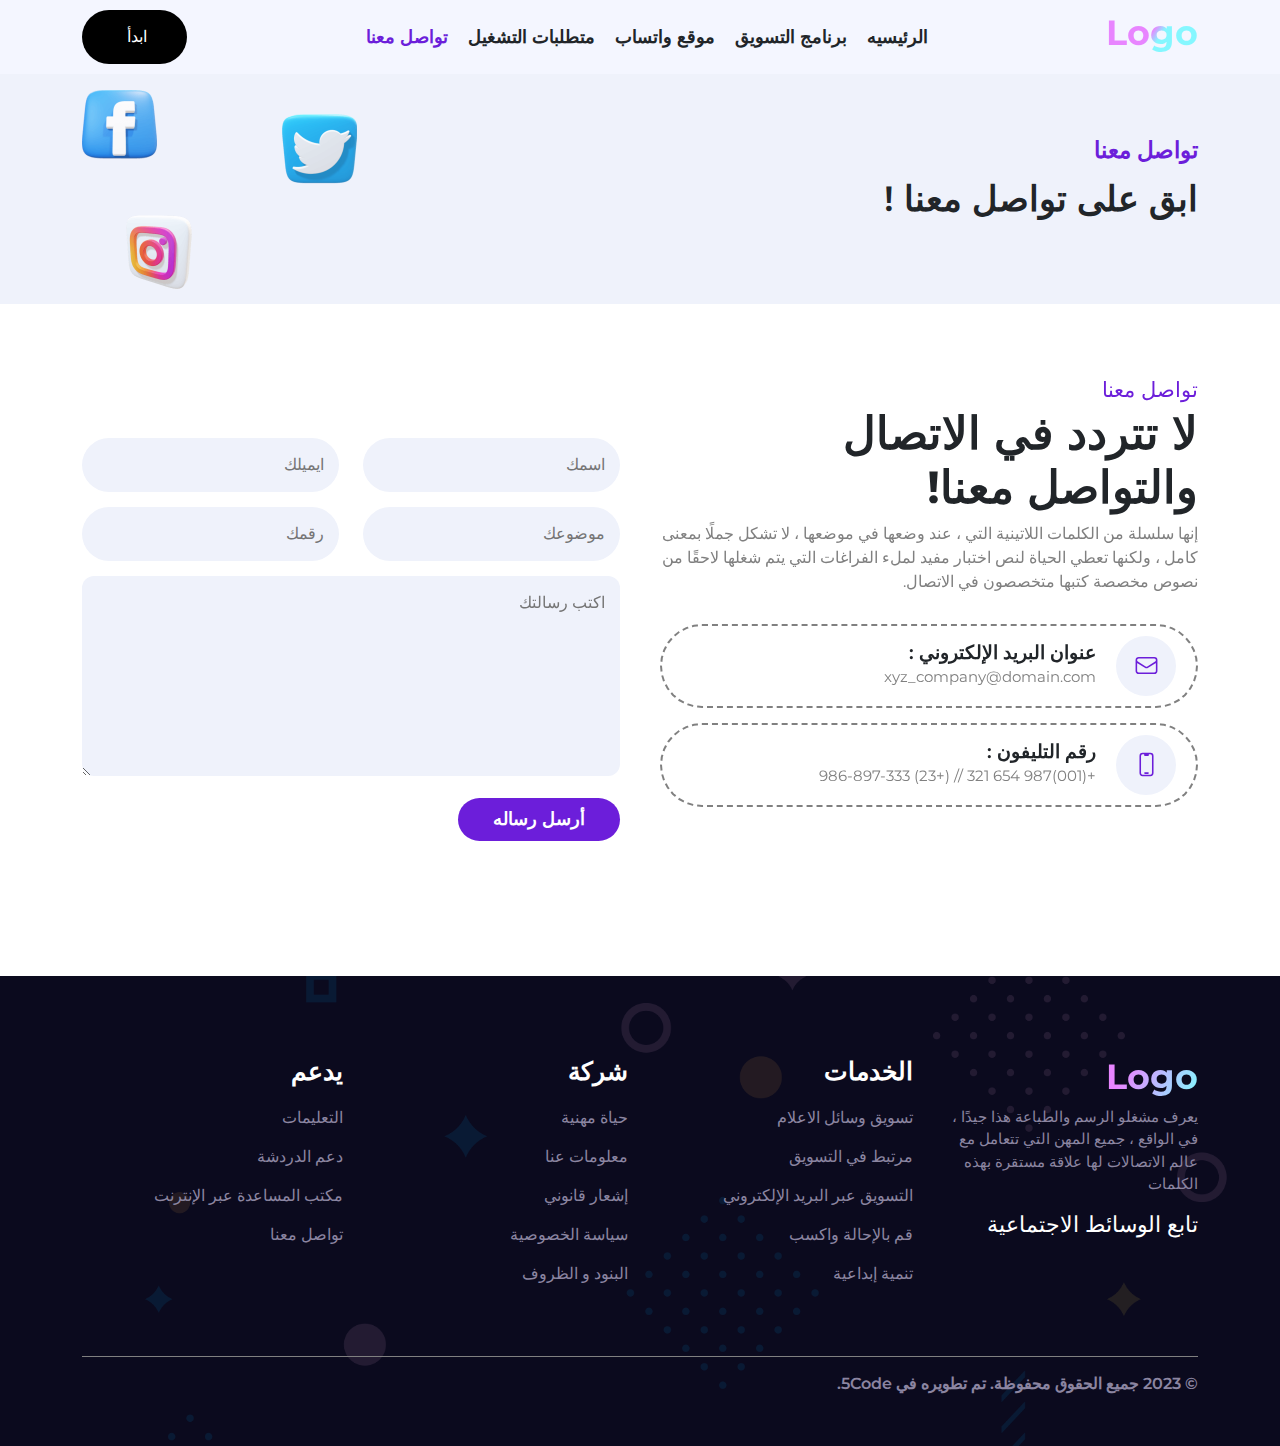
==== commit 101ee80d: "commit" ====
--- a/contact-us.html
+++ b/contact-us.html
@@ -7,12 +7,8 @@
     <title>Marketing project | contact us</title>
     <link rel="stylesheet" href="css/style.css" />
     <!-- bootstrap -->
-    <link
-      href="https://cdn.jsdelivr.net/npm/bootstrap@5.3.0-alpha3/dist/css/bootstrap.min.css"
-      rel="stylesheet"
-      integrity="sha384-KK94CHFLLe+nY2dmCWGMq91rCGa5gtU4mk92HdvYe+M/SXH301p5ILy+dN9+nJOZ"
-      crossorigin="anonymous"
-    />
+    <link rel="stylesheet" href="css/bootstrap.css" />
+    <script src="js/bootstrap.js"></script>
     <!-- font awesome -->
     <link
       rel="stylesheet"
@@ -352,11 +348,7 @@
     </footer>
     <!-- end footer -->
 
-    <script
-      src="https://cdn.jsdelivr.net/npm/bootstrap@5.3.0-alpha3/dist/js/bootstrap.bundle.min.js"
-      integrity="sha384-ENjdO4Dr2bkBIFxQpeoTz1HIcje39Wm4jDKdf19U8gI4ddQ3GYNS7NTKfAdVQSZe"
-      crossorigin="anonymous"
-    ></script>
+     
     <!-- aos -->
     <script src="https://unpkg.com/aos@2.3.1/dist/aos.js"></script>
     <script src="js/menu-mobile.js"></script>
